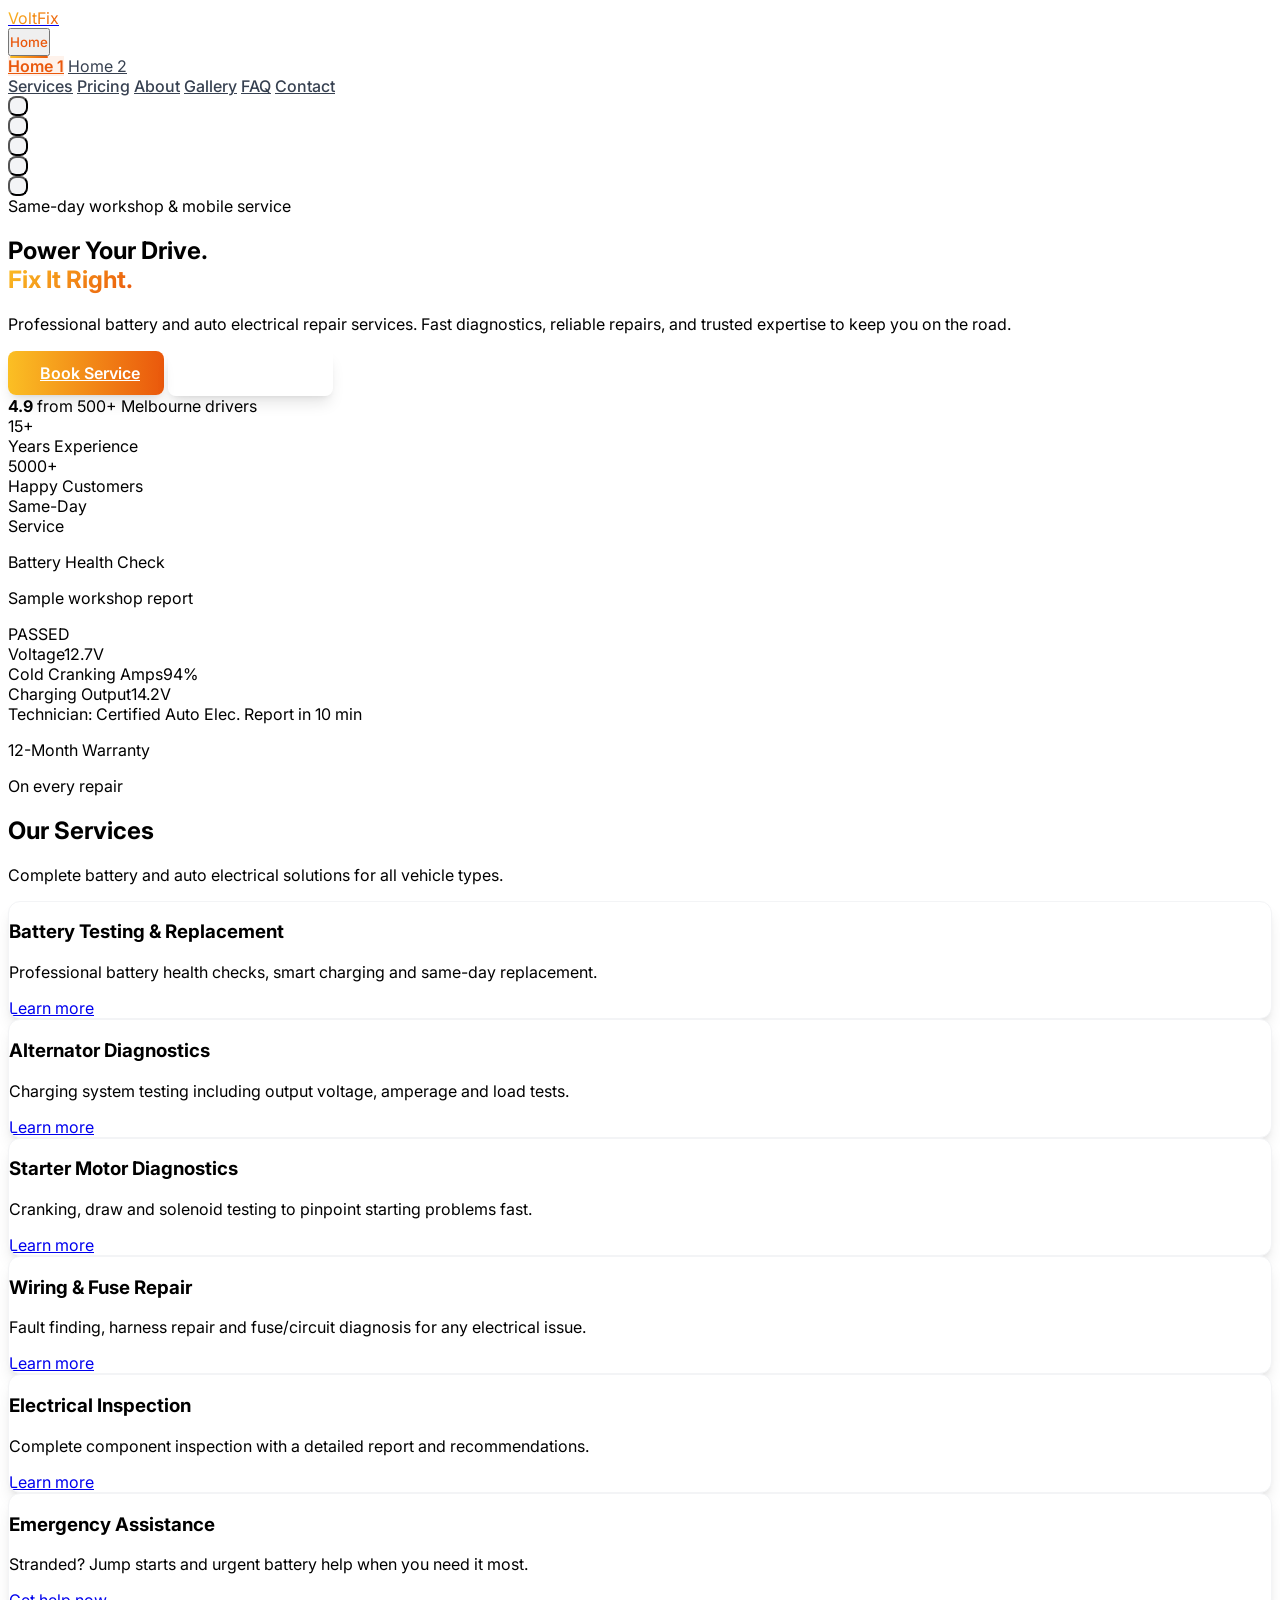
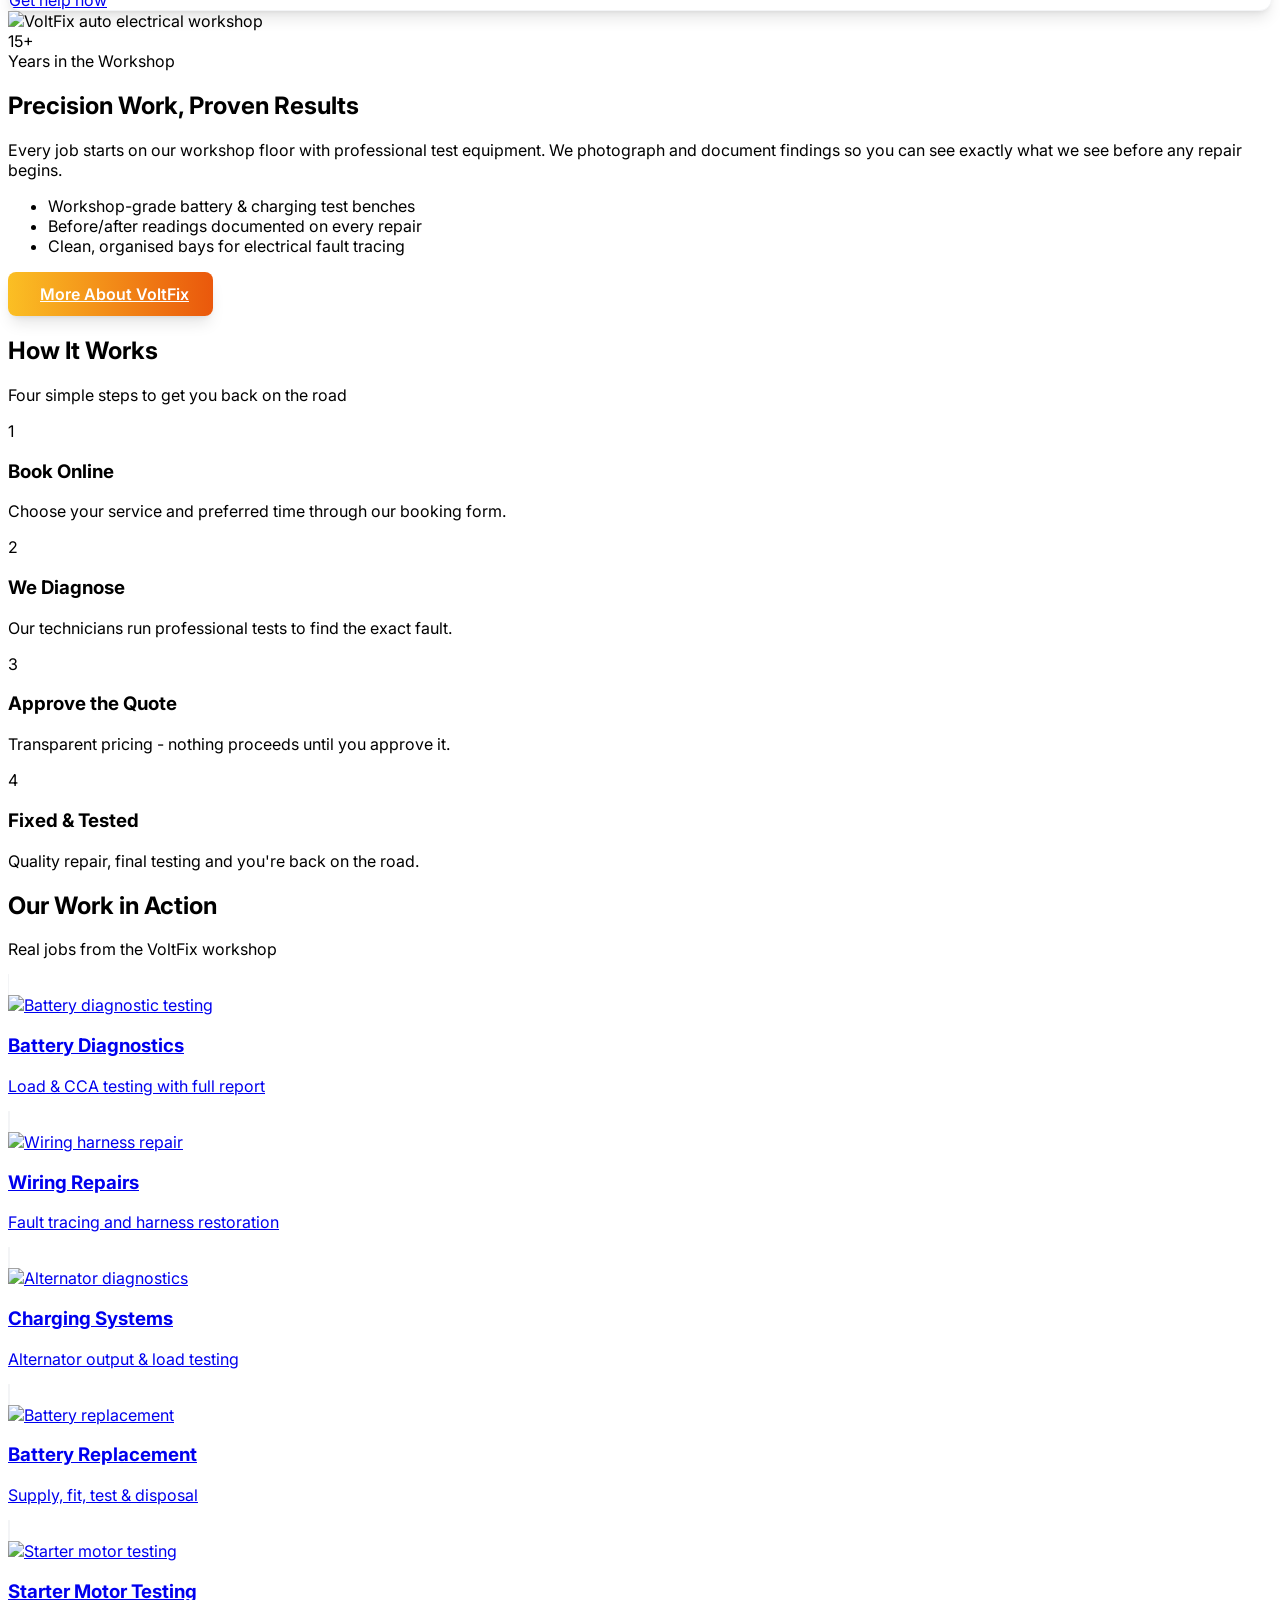
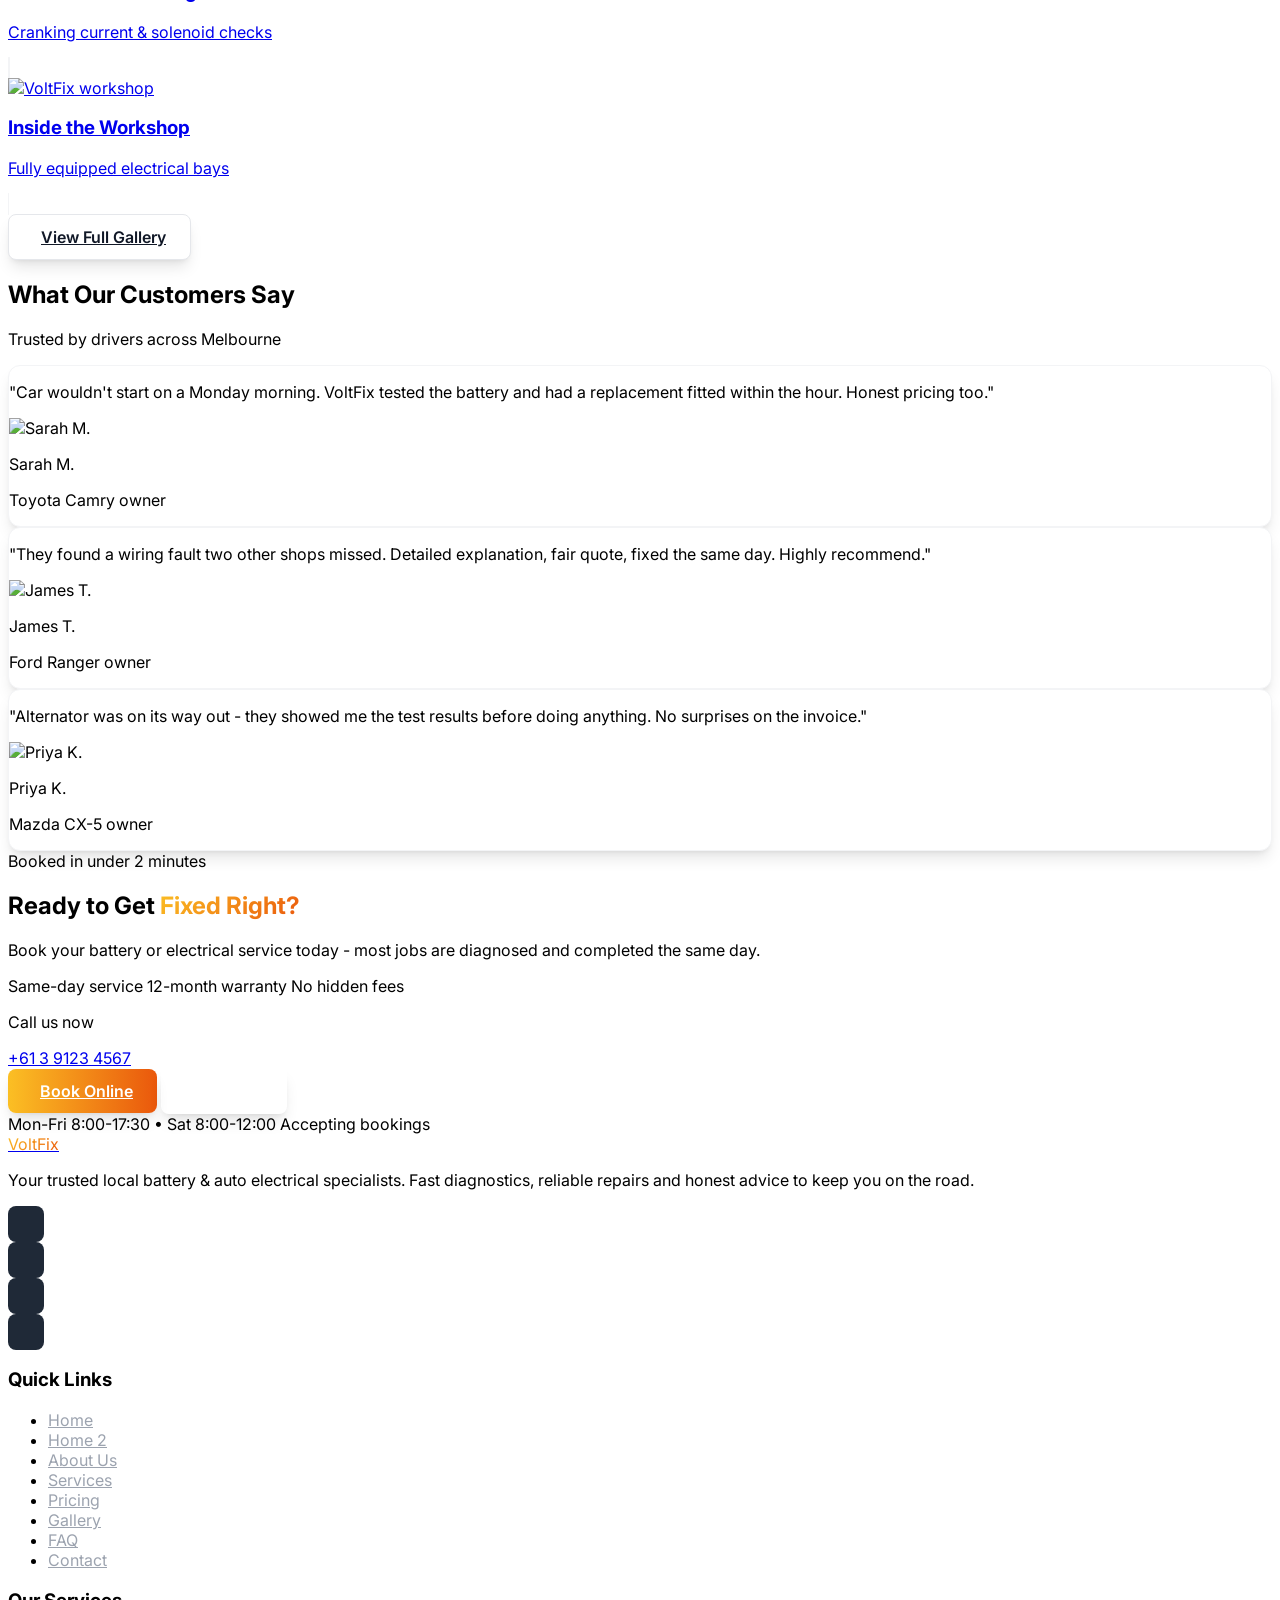
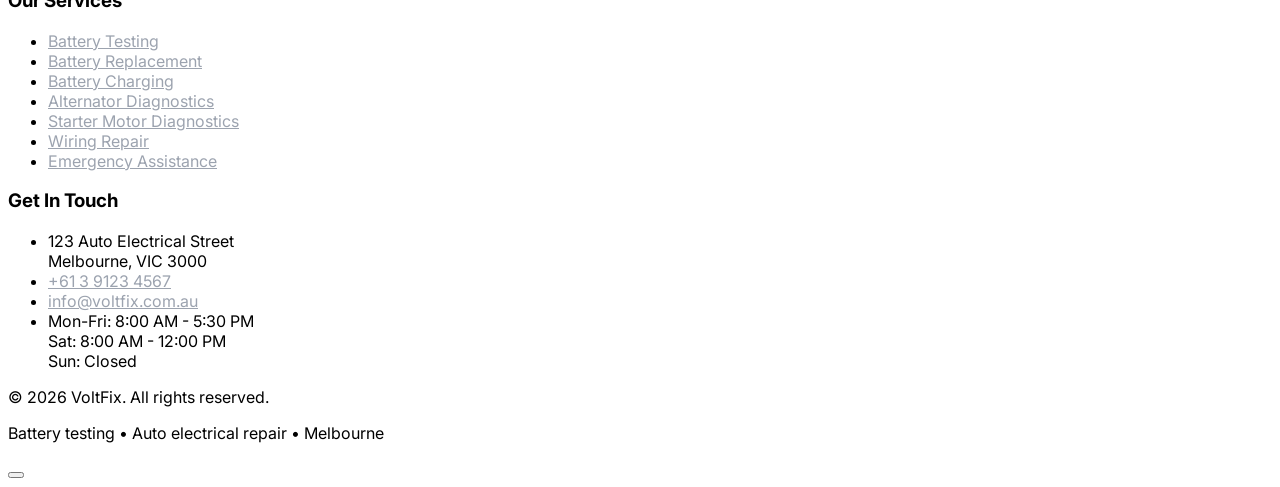
==== index.html @ 2ed4e2f8 "first commit" ====
<!DOCTYPE html>
<html lang="en" class="">
<head>
  <meta charset="UTF-8">
  <meta name="viewport" content="width=device-width, initial-scale=1.0">
  <title>VoltFix - Power Your Drive. Fix It Right.</title>
  <meta name="description" content="Local battery and auto electrical repair service. Professional battery testing, replacement, alternator diagnostics, wiring repair & more.">
  
  <script src="https://cdn.tailwindcss.com"></script>
  <script>
    tailwind.config = {
      darkMode: 'class',
      theme: {
        extend: {
          colors: {
            primary: {
              50: '#fef3c7', 100: '#fde68a', 200: '#fcd34d', 300: '#fbbf24', 400: '#f59e0b', 500: '#ea580c',
              600: '#d97706', 700: '#b45309', 800: '#92400e', 900: '#78350f',
            }
          }
        }
      }
    }
  </script>
  
  <script src="https://unpkg.com/lucide@latest/dist/umd/lucide.min.js"></script>
  <link rel="stylesheet" href="css/styles.css">
</head>
<body class="bg-gray-50 dark:bg-gray-900 transition-colors duration-200">
  <!-- Navigation -->
  <div id="navbar"></div>
  
  <div class="h-16"></div>
  
  <!-- Hero -->
  <section class="relative text-white overflow-hidden bg-gray-950">
    <div class="absolute inset-0 bg-[url('https://images.unsplash.com/photo-1619642751034-765dfdf7c58e?q=80&w=1974&auto=format&fit=crop&ixlib=rb-4.1.0&ixid=M3wxMjA3fDB8MHxwaG90by1wYWdlfHx8fGVufDB8fHx8fA%3D%3D')] bg-cover bg-center bg-no-repeat"></div>
    <div class="absolute inset-0 bg-gradient-to-r from-gray-950 via-gray-950/85 to-gray-950/40"></div>
    <div class="absolute inset-0 bg-gradient-to-t from-gray-950 via-transparent to-gray-950/60"></div>
    <div class="absolute -top-32 -left-32 w-96 h-96 bg-orange-500/20 blur-3xl rounded-full pointer-events-none"></div>
    <div class="absolute -bottom-40 right-1/4 w-96 h-96 bg-blue-500/20 blur-3xl rounded-full pointer-events-none"></div>
    
    <div class="relative max-w-7xl mx-auto px-4 sm:px-6 lg:px-8 py-24 lg:py-32">
      <div class="grid lg:grid-cols-2 gap-12 items-center">
        <div class="animate-on-scroll">
          <span class="inline-flex items-center gap-2 bg-white/10 border border-white/20 backdrop-blur px-4 py-1.5 rounded-full text-sm mb-6">
            <span class="w-2 h-2 bg-green-400 rounded-full animate-pulse"></span>
            Same-day workshop & mobile service
          </span>
          <h1 class="text-4xl sm:text-5xl lg:text-6xl font-bold leading-tight mb-6">
            Power Your Drive.<br><span class="text-gradient">Fix It Right.</span>
          </h1>
          <p class="text-xl text-gray-200 mb-8 leading-relaxed max-w-xl">
            Professional battery and auto electrical repair services. Fast diagnostics, reliable repairs, and trusted expertise to keep you on the road.
          </p>
          <div class="flex flex-wrap gap-4 mb-8">
            <a href="contact.html" class="btn-primary text-lg !px-8 !py-4"><i data-lucide="calendar"></i> Book Service</a>
            <a href="services.html" class="btn-secondary btn-glass !px-8 !py-4"><i data-lucide="list"></i> View Services</a>
          </div>
          <div class="flex items-center gap-3 mb-10">
            <div class="flex gap-1 text-yellow-400">
              <i data-lucide="star" class="w-5 h-5 fill-current"></i>
              <i data-lucide="star" class="w-5 h-5 fill-current"></i>
              <i data-lucide="star" class="w-5 h-5 fill-current"></i>
              <i data-lucide="star" class="w-5 h-5 fill-current"></i>
              <i data-lucide="star" class="w-5 h-5 fill-current"></i>
            </div>
            <span class="text-gray-300 text-sm"><strong class="text-white">4.9</strong> from 500+ Melbourne drivers</span>
          </div>
          <div class="grid grid-cols-3 gap-4 sm:gap-6 max-w-xl">
            <div class="border-l-2 border-orange-500 pl-4">
              <div class="text-2xl sm:text-3xl font-bold text-yellow-400 whitespace-nowrap">15+</div>
              <div class="text-sm text-gray-300">Years Experience</div>
            </div>
            <div class="border-l-2 border-orange-500 pl-4">
              <div class="text-2xl sm:text-3xl font-bold text-yellow-400 whitespace-nowrap">5000+</div>
              <div class="text-sm text-gray-300">Happy Customers</div>
            </div>
            <div class="border-l-2 border-orange-500 pl-4">
              <div class="text-2xl sm:text-3xl font-bold text-yellow-400 whitespace-nowrap">Same-Day</div>
              <div class="text-sm text-gray-300">Service</div>
            </div>
          </div>
        </div>
        
        <!-- Floating report card -->
        <div class="hidden lg:block relative animate-on-scroll">
          <div class="relative w-full max-w-md ml-auto">
            <div class="bg-white/10 backdrop-blur-lg border border-white/20 rounded-2xl p-6 shadow-2xl">
            <div class="flex items-center justify-between mb-5">
              <div class="flex items-center gap-3">
                <div class="w-11 h-11 bg-gradient-to-r from-yellow-400 to-orange-600 rounded-lg flex items-center justify-center shadow-lg shadow-orange-500/30">
                  <i data-lucide="battery-charging" class="w-6 h-6 text-white"></i>
                </div>
                <div>
                  <p class="font-semibold text-white">Battery Health Check</p>
                  <p class="text-xs text-gray-300">Sample workshop report</p>
                </div>
              </div>
              <span class="text-xs bg-green-500/20 text-green-300 px-2.5 py-1 rounded-full border border-green-400/30 font-semibold">PASSED</span>
            </div>
            <div class="space-y-4">
              <div>
                <div class="flex justify-between text-xs text-gray-300 mb-1"><span>Voltage</span><span>12.7V</span></div>
                <div class="h-2 bg-white/10 rounded-full overflow-hidden"><div class="h-full w-[96%] bg-gradient-to-r from-green-400 to-emerald-500 rounded-full"></div></div>
              </div>
              <div>
                <div class="flex justify-between text-xs text-gray-300 mb-1"><span>Cold Cranking Amps</span><span>94%</span></div>
                <div class="h-2 bg-white/10 rounded-full overflow-hidden"><div class="h-full w-[94%] bg-gradient-to-r from-yellow-400 to-orange-500 rounded-full"></div></div>
              </div>
              <div>
                <div class="flex justify-between text-xs text-gray-300 mb-1"><span>Charging Output</span><span>14.2V</span></div>
                <div class="h-2 bg-white/10 rounded-full overflow-hidden"><div class="h-full w-[98%] bg-gradient-to-r from-green-400 to-emerald-500 rounded-full"></div></div>
              </div>
            </div>
            <div class="flex justify-between text-xs text-gray-300 mt-5 pt-4 border-t border-white/10">
              <span>Technician: Certified Auto Elec.</span>
              <span>Report in 10 min</span>
            </div>
          </div>
          <div class="float-slow absolute -bottom-5 -left-5 bg-white dark:bg-gray-800 rounded-xl shadow-xl px-4 py-3 flex items-center gap-3 border border-gray-100 dark:border-gray-700">
            <div class="w-9 h-9 bg-green-100 dark:bg-green-900/40 rounded-full flex items-center justify-center">
              <i data-lucide="check" class="w-5 h-5 text-green-600 dark:text-green-400"></i>
            </div>
            <div>
              <p class="text-sm font-semibold text-gray-900 dark:text-white">12-Month Warranty</p>
              <p class="text-xs text-gray-500 dark:text-gray-400">On every repair</p>
            </div>
          </div>
          </div>
        </div>
      </div>
    </div>
  </section>
  
  <!-- Services Overview -->
  <section class="py-16 bg-white dark:bg-gray-900">
    <div class="max-w-7xl mx-auto px-4 sm:px-6 lg:px-8">
      <div class="text-center mb-12 animate-on-scroll">
        <h2 class="text-3xl font-bold text-gray-900 dark:text-white mb-4">Our Services</h2>
        <p class="text-gray-600 dark:text-gray-400 text-lg max-w-3xl mx-auto">Complete battery and auto electrical solutions for all vehicle types.</p>
      </div>
      <div class="grid md:grid-cols-2 lg:grid-cols-3 gap-8">
        <div class="card p-6 animate-on-scroll">
          <div class="w-12 h-12 bg-orange-100 dark:bg-orange-900/30 rounded-lg flex items-center justify-center mb-4"><i data-lucide="battery-charging" class="text-orange-600 dark:text-orange-400"></i></div>
          <h3 class="text-xl font-semibold text-gray-900 dark:text-white mb-2">Battery Testing & Replacement</h3>
          <p class="text-gray-600 dark:text-gray-400 mb-4">Professional battery health checks, smart charging and same-day replacement.</p>
          <a href="services.html" class="text-orange-600 dark:text-orange-400 font-medium hover:underline inline-flex items-center gap-1">Learn more <i data-lucide="arrow-right" class="w-4 h-4"></i></a>
        </div>
        <div class="card p-6 animate-on-scroll">
          <div class="w-12 h-12 bg-orange-100 dark:bg-orange-900/30 rounded-lg flex items-center justify-center mb-4"><i data-lucide="gauge" class="text-orange-600 dark:text-orange-400"></i></div>
          <h3 class="text-xl font-semibold text-gray-900 dark:text-white mb-2">Alternator Diagnostics</h3>
          <p class="text-gray-600 dark:text-gray-400 mb-4">Charging system testing including output voltage, amperage and load tests.</p>
          <a href="services.html" class="text-orange-600 dark:text-orange-400 font-medium hover:underline inline-flex items-center gap-1">Learn more <i data-lucide="arrow-right" class="w-4 h-4"></i></a>
        </div>
        <div class="card p-6 animate-on-scroll">
          <div class="w-12 h-12 bg-orange-100 dark:bg-orange-900/30 rounded-lg flex items-center justify-center mb-4"><i data-lucide="key" class="text-orange-600 dark:text-orange-400"></i></div>
          <h3 class="text-xl font-semibold text-gray-900 dark:text-white mb-2">Starter Motor Diagnostics</h3>
          <p class="text-gray-600 dark:text-gray-400 mb-4">Cranking, draw and solenoid testing to pinpoint starting problems fast.</p>
          <a href="services.html" class="text-orange-600 dark:text-orange-400 font-medium hover:underline inline-flex items-center gap-1">Learn more <i data-lucide="arrow-right" class="w-4 h-4"></i></a>
        </div>
        <div class="card p-6 animate-on-scroll">
          <div class="w-12 h-12 bg-orange-100 dark:bg-orange-900/30 rounded-lg flex items-center justify-center mb-4"><i data-lucide="cable" class="text-orange-600 dark:text-orange-400"></i></div>
          <h3 class="text-xl font-semibold text-gray-900 dark:text-white mb-2">Wiring & Fuse Repair</h3>
          <p class="text-gray-600 dark:text-gray-400 mb-4">Fault finding, harness repair and fuse/circuit diagnosis for any electrical issue.</p>
          <a href="services.html" class="text-orange-600 dark:text-orange-400 font-medium hover:underline inline-flex items-center gap-1">Learn more <i data-lucide="arrow-right" class="w-4 h-4"></i></a>
        </div>
        <div class="card p-6 animate-on-scroll">
          <div class="w-12 h-12 bg-orange-100 dark:bg-orange-900/30 rounded-lg flex items-center justify-center mb-4"><i data-lucide="clipboard-check" class="text-orange-600 dark:text-orange-400"></i></div>
          <h3 class="text-xl font-semibold text-gray-900 dark:text-white mb-2">Electrical Inspection</h3>
          <p class="text-gray-600 dark:text-gray-400 mb-4">Complete component inspection with a detailed report and recommendations.</p>
          <a href="services.html" class="text-orange-600 dark:text-orange-400 font-medium hover:underline inline-flex items-center gap-1">Learn more <i data-lucide="arrow-right" class="w-4 h-4"></i></a>
        </div>
        <div class="card p-6 animate-on-scroll">
          <div class="w-12 h-12 bg-orange-100 dark:bg-orange-900/30 rounded-lg flex items-center justify-center mb-4"><i data-lucide="siren" class="text-orange-600 dark:text-orange-400"></i></div>
          <h3 class="text-xl font-semibold text-gray-900 dark:text-white mb-2">Emergency Assistance</h3>
          <p class="text-gray-600 dark:text-gray-400 mb-4">Stranded? Jump starts and urgent battery help when you need it most.</p>
          <a href="contact.html" class="text-orange-600 dark:text-orange-400 font-medium hover:underline inline-flex items-center gap-1">Get help now <i data-lucide="arrow-right" class="w-4 h-4"></i></a>
        </div>
      </div>
    </div>
  </section>
  
  <!-- Workshop Split -->
  <section class="py-16">
    <div class="max-w-7xl mx-auto px-4 sm:px-6 lg:px-8">
      <div class="grid lg:grid-cols-2 gap-12 items-center">
        <div class="relative animate-on-scroll">
          <img src="https://images.unsplash.com/photo-1581092160562-40aa08e78837?q=80&w=2070&auto=format&fit=crop&ixlib=rb-4.1.0&ixid=M3wxMjA3fDB8MHxwaG90by1wYWdlfHx8fGVufDB8fHx8fA%3D%3D" alt="VoltFix auto electrical workshop" class="w-full h-96 lg:h-[420px] object-cover rounded-2xl shadow-xl">
          <div class="absolute inset-0 bg-gradient-to-t from-black/50 to-transparent rounded-2xl"></div>
          <div class="absolute -bottom-6 -right-2 sm:right-6 bg-white dark:bg-gray-800 rounded-xl shadow-xl px-6 py-4 border border-gray-100 dark:border-gray-700">
            <div class="text-3xl font-bold text-orange-600 dark:text-orange-400">15+</div>
            <div class="text-sm text-gray-600 dark:text-gray-400">Years in the Workshop</div>
          </div>
        </div>
        <div class="animate-on-scroll">
          <h2 class="text-3xl font-bold text-gray-900 dark:text-white mb-4">Precision Work, Proven Results</h2>
          <p class="text-gray-600 dark:text-gray-400 mb-6 leading-relaxed">Every job starts on our workshop floor with professional test equipment. We photograph and document findings so you can see exactly what we see before any repair begins.</p>
          <ul class="space-y-3 mb-8">
            <li class="flex items-start gap-3"><i data-lucide="check-circle" class="w-5 h-5 text-green-500 flex-shrink-0 mt-0.5"></i><span class="text-gray-700 dark:text-gray-300">Workshop-grade battery & charging test benches</span></li>
            <li class="flex items-start gap-3"><i data-lucide="check-circle" class="w-5 h-5 text-green-500 flex-shrink-0 mt-0.5"></i><span class="text-gray-700 dark:text-gray-300">Before/after readings documented on every repair</span></li>
            <li class="flex items-start gap-3"><i data-lucide="check-circle" class="w-5 h-5 text-green-500 flex-shrink-0 mt-0.5"></i><span class="text-gray-700 dark:text-gray-300">Clean, organised bays for electrical fault tracing</span></li>
          </ul>
          <a href="about.html" class="btn-primary"><i data-lucide="arrow-right"></i> More About VoltFix</a>
        </div>
      </div>
    </div>
  </section>
  
  <!-- How It Works -->
  <section class="py-16 bg-gray-100 dark:bg-gray-800">
    <div class="max-w-7xl mx-auto px-4 sm:px-6 lg:px-8">
      <div class="text-center mb-12 animate-on-scroll">
        <h2 class="text-3xl font-bold text-gray-900 dark:text-white mb-4">How It Works</h2>
        <p class="text-gray-600 dark:text-gray-400 text-lg">Four simple steps to get you back on the road</p>
      </div>
      <div class="grid md:grid-cols-2 lg:grid-cols-4 gap-8">
        <div class="text-center animate-on-scroll">
          <div class="w-14 h-14 bg-gradient-to-r from-yellow-400 to-orange-600 rounded-full flex items-center justify-center mx-auto mb-4 text-white text-xl font-bold">1</div>
          <h3 class="text-lg font-semibold text-gray-900 dark:text-white mb-2">Book Online</h3>
          <p class="text-gray-600 dark:text-gray-400 text-sm">Choose your service and preferred time through our booking form.</p>
        </div>
        <div class="text-center animate-on-scroll">
          <div class="w-14 h-14 bg-gradient-to-r from-yellow-400 to-orange-600 rounded-full flex items-center justify-center mx-auto mb-4 text-white text-xl font-bold">2</div>
          <h3 class="text-lg font-semibold text-gray-900 dark:text-white mb-2">We Diagnose</h3>
          <p class="text-gray-600 dark:text-gray-400 text-sm">Our technicians run professional tests to find the exact fault.</p>
        </div>
        <div class="text-center animate-on-scroll">
          <div class="w-14 h-14 bg-gradient-to-r from-yellow-400 to-orange-600 rounded-full flex items-center justify-center mx-auto mb-4 text-white text-xl font-bold">3</div>
          <h3 class="text-lg font-semibold text-gray-900 dark:text-white mb-2">Approve the Quote</h3>
          <p class="text-gray-600 dark:text-gray-400 text-sm">Transparent pricing - nothing proceeds until you approve it.</p>
        </div>
        <div class="text-center animate-on-scroll">
          <div class="w-14 h-14 bg-gradient-to-r from-yellow-400 to-orange-600 rounded-full flex items-center justify-center mx-auto mb-4 text-white text-xl font-bold">4</div>
          <h3 class="text-lg font-semibold text-gray-900 dark:text-white mb-2">Fixed & Tested</h3>
          <p class="text-gray-600 dark:text-gray-400 text-sm">Quality repair, final testing and you're back on the road.</p>
        </div>
      </div>
    </div>
  </section>
  
  <!-- Work Showcase -->
  <section class="py-16 bg-white dark:bg-gray-900">
    <div class="max-w-7xl mx-auto px-4 sm:px-6 lg:px-8">
      <div class="text-center mb-12 animate-on-scroll">
        <h2 class="text-3xl font-bold text-gray-900 dark:text-white mb-4">Our Work in Action</h2>
        <p class="text-gray-600 dark:text-gray-400 text-lg">Real jobs from the VoltFix workshop</p>
      </div>
      <div class="grid sm:grid-cols-2 lg:grid-cols-3 gap-6">
        <a href="gallery.html" class="group card overflow-hidden animate-on-scroll">
          <div class="relative">
            <img src="https://images.unsplash.com/photo-1619642751034-765dfdf7c58e?q=80&w=1974&auto=format&fit=crop&ixlib=rb-4.1.0&ixid=M3wxMjA3fDB8MHxwaG90by1wYWdlfHx8fGVufDB8fHx8fA%3D%3D" alt="Battery diagnostic testing" class="w-full h-56 object-cover group-hover:scale-105 transition-transform duration-300">
            <div class="absolute inset-0 bg-gradient-to-t from-black/70 via-black/10 to-transparent"></div>
            <div class="absolute bottom-0 left-0 right-0 p-4">
              <h3 class="text-white font-semibold">Battery Diagnostics</h3>
              <p class="text-gray-200 text-sm opacity-0 group-hover:opacity-100 transition-opacity duration-300">Load & CCA testing with full report</p>
            </div>
          </div>
        </a>
        <a href="gallery.html" class="group card overflow-hidden animate-on-scroll">
          <div class="relative">
            <img src="https://images.unsplash.com/photo-1621905251918-48416bd8575a?q=80&w=2069&auto=format&fit=crop&ixlib=rb-4.1.0&ixid=M3wxMjA3fDB8MHxwaG90by1wYWdlfHx8fGVufDB8fHx8fA%3D%3D" alt="Wiring harness repair" class="w-full h-56 object-cover group-hover:scale-105 transition-transform duration-300">
            <div class="absolute inset-0 bg-gradient-to-t from-black/70 via-black/10 to-transparent"></div>
            <div class="absolute bottom-0 left-0 right-0 p-4">
              <h3 class="text-white font-semibold">Wiring Repairs</h3>
              <p class="text-gray-200 text-sm opacity-0 group-hover:opacity-100 transition-opacity duration-300">Fault tracing and harness restoration</p>
            </div>
          </div>
        </a>
        <a href="gallery.html" class="group card overflow-hidden animate-on-scroll">
          <div class="relative">
            <img src="https://images.unsplash.com/photo-1517524206127-48bbd363f3d7?q=80&w=1974&auto=format&fit=crop&ixlib=rb-4.1.0&ixid=M3wxMjA3fDB8MHxwaG90by1wYWdlfHx8fGVufDB8fHx8fA%3D%3D" alt="Alternator diagnostics" class="w-full h-56 object-cover group-hover:scale-105 transition-transform duration-300">
            <div class="absolute inset-0 bg-gradient-to-t from-black/70 via-black/10 to-transparent"></div>
            <div class="absolute bottom-0 left-0 right-0 p-4">
              <h3 class="text-white font-semibold">Charging Systems</h3>
              <p class="text-gray-200 text-sm opacity-0 group-hover:opacity-100 transition-opacity duration-300">Alternator output & load testing</p>
            </div>
          </div>
        </a>
        <a href="gallery.html" class="group card overflow-hidden animate-on-scroll">
          <div class="relative">
            <img src="https://images.unsplash.com/photo-1503736334956-4c8f8e92946d?q=80&w=1974&auto=format&fit=crop&ixlib=rb-4.1.0&ixid=M3wxMjA3fDB8MHxwaG90by1wYWdlfHx8fGVufDB8fHx8fA%3D%3D" alt="Battery replacement" class="w-full h-56 object-cover group-hover:scale-105 transition-transform duration-300">
            <div class="absolute inset-0 bg-gradient-to-t from-black/70 via-black/10 to-transparent"></div>
            <div class="absolute bottom-0 left-0 right-0 p-4">
              <h3 class="text-white font-semibold">Battery Replacement</h3>
              <p class="text-gray-200 text-sm opacity-0 group-hover:opacity-100 transition-opacity duration-300">Supply, fit, test & disposal</p>
            </div>
          </div>
        </a>
        <a href="gallery.html" class="group card overflow-hidden animate-on-scroll">
          <div class="relative">
            <img src="https://images.unsplash.com/photo-1492144534655-ae79c964c9d7?q=80&w=1883&auto=format&fit=crop&ixlib=rb-4.1.0&ixid=M3wxMjA3fDB8MHxwaG90by1wYWdlfHx8fGVufDB8fHx8fA%3D%3D" alt="Starter motor testing" class="w-full h-56 object-cover group-hover:scale-105 transition-transform duration-300">
            <div class="absolute inset-0 bg-gradient-to-t from-black/70 via-black/10 to-transparent"></div>
            <div class="absolute bottom-0 left-0 right-0 p-4">
              <h3 class="text-white font-semibold">Starter Motor Testing</h3>
              <p class="text-gray-200 text-sm opacity-0 group-hover:opacity-100 transition-opacity duration-300">Cranking current & solenoid checks</p>
            </div>
          </div>
        </a>
        <a href="gallery.html" class="group card overflow-hidden animate-on-scroll">
          <div class="relative">
            <img src="https://images.unsplash.com/photo-1581092160562-40aa08e78837?q=80&w=2070&auto=format&fit=crop&ixlib=rb-4.1.0&ixid=M3wxMjA3fDB8MHxwaG90by1wYWdlfHx8fGVufDB8fHx8fA%3D%3D" alt="VoltFix workshop" class="w-full h-56 object-cover group-hover:scale-105 transition-transform duration-300">
            <div class="absolute inset-0 bg-gradient-to-t from-black/70 via-black/10 to-transparent"></div>
            <div class="absolute bottom-0 left-0 right-0 p-4">
              <h3 class="text-white font-semibold">Inside the Workshop</h3>
              <p class="text-gray-200 text-sm opacity-0 group-hover:opacity-100 transition-opacity duration-300">Fully equipped electrical bays</p>
            </div>
          </div>
        </a>
      </div>
      <div class="text-center mt-10 animate-on-scroll">
        <a href="gallery.html" class="btn-secondary"><i data-lucide="images"></i> View Full Gallery</a>
      </div>
    </div>
  </section>
  
  <!-- Testimonials -->
  <section class="py-16 bg-white dark:bg-gray-900">
    <div class="max-w-7xl mx-auto px-4 sm:px-6 lg:px-8">
      <div class="text-center mb-12 animate-on-scroll">
        <h2 class="text-3xl font-bold text-gray-900 dark:text-white mb-4">What Our Customers Say</h2>
        <p class="text-gray-600 dark:text-gray-400 text-lg">Trusted by drivers across Melbourne</p>
      </div>
      <div class="grid md:grid-cols-3 gap-8">
        <div class="card p-6 animate-on-scroll">
          <div class="flex gap-1 text-yellow-400 mb-4">
            <i data-lucide="star" class="w-5 h-5 fill-current"></i><i data-lucide="star" class="w-5 h-5 fill-current"></i><i data-lucide="star" class="w-5 h-5 fill-current"></i><i data-lucide="star" class="w-5 h-5 fill-current"></i><i data-lucide="star" class="w-5 h-5 fill-current"></i>
          </div>
          <p class="text-gray-600 dark:text-gray-300 mb-6 italic">"Car wouldn't start on a Monday morning. VoltFix tested the battery and had a replacement fitted within the hour. Honest pricing too."</p>
          <div class="flex items-center gap-3">
            <div class="w-10 h-10 rounded-full overflow-hidden ring-2 ring-orange-500/40 flex-shrink-0">
              <img src="https://randomuser.me/api/portraits/women/44.jpg" alt="Sarah M." class="w-full h-full object-cover">
            </div>
            <div><p class="font-semibold text-gray-900 dark:text-white text-sm">Sarah M.</p><p class="text-gray-500 text-xs">Toyota Camry owner</p></div>
          </div>
        </div>
        <div class="card p-6 animate-on-scroll">
          <div class="flex gap-1 text-yellow-400 mb-4">
            <i data-lucide="star" class="w-5 h-5 fill-current"></i><i data-lucide="star" class="w-5 h-5 fill-current"></i><i data-lucide="star" class="w-5 h-5 fill-current"></i><i data-lucide="star" class="w-5 h-5 fill-current"></i><i data-lucide="star" class="w-5 h-5 fill-current"></i>
          </div>
          <p class="text-gray-600 dark:text-gray-300 mb-6 italic">"They found a wiring fault two other shops missed. Detailed explanation, fair quote, fixed the same day. Highly recommend."</p>
          <div class="flex items-center gap-3">
            <div class="w-10 h-10 rounded-full overflow-hidden ring-2 ring-orange-500/40 flex-shrink-0">
              <img src="https://randomuser.me/api/portraits/men/32.jpg" alt="James T." class="w-full h-full object-cover">
            </div>
            <div><p class="font-semibold text-gray-900 dark:text-white text-sm">James T.</p><p class="text-gray-500 text-xs">Ford Ranger owner</p></div>
          </div>
        </div>
        <div class="card p-6 animate-on-scroll">
          <div class="flex gap-1 text-yellow-400 mb-4">
            <i data-lucide="star" class="w-5 h-5 fill-current"></i><i data-lucide="star" class="w-5 h-5 fill-current"></i><i data-lucide="star" class="w-5 h-5 fill-current"></i><i data-lucide="star" class="w-5 h-5 fill-current"></i><i data-lucide="star" class="w-5 h-5 fill-current"></i>
          </div>
          <p class="text-gray-600 dark:text-gray-300 mb-6 italic">"Alternator was on its way out - they showed me the test results before doing anything. No surprises on the invoice."</p>
          <div class="flex items-center gap-3">
            <div class="w-10 h-10 rounded-full overflow-hidden ring-2 ring-orange-500/40 flex-shrink-0">
              <img src="https://randomuser.me/api/portraits/women/65.jpg" alt="Priya K." class="w-full h-full object-cover">
            </div>
            <div><p class="font-semibold text-gray-900 dark:text-white text-sm">Priya K.</p><p class="text-gray-500 text-xs">Mazda CX-5 owner</p></div>
          </div>
        </div>
      </div>
    </div>
  </section>
  
  <!-- CTA -->
  <section class="relative py-20 overflow-hidden bg-gray-950 text-white">
    <div class="absolute inset-0 bg-[url('https://images.unsplash.com/photo-1621905251918-48416bd8575a?q=80&w=2069&auto=format&fit=crop&ixlib=rb-4.1.0&ixid=M3wxMjA3fDB8MHxwaG90by1wYWdlfHx8fGVufDB8fHx8fA%3D%3D')] bg-cover bg-center bg-no-repeat opacity-20"></div>
    <div class="absolute inset-0 bg-gradient-to-r from-gray-950 via-gray-950/85 to-gray-950/60"></div>
    <div class="absolute -top-24 right-10 w-80 h-80 bg-orange-500/25 blur-3xl rounded-full pointer-events-none"></div>
    <div class="absolute -bottom-32 left-10 w-80 h-80 bg-blue-500/25 blur-3xl rounded-full pointer-events-none"></div>
    
    <div class="relative max-w-6xl mx-auto px-4 sm:px-6 lg:px-8">
      <div class="grid lg:grid-cols-2 gap-10 items-center">
        <div class="animate-on-scroll">
          <span class="inline-flex items-center gap-2 bg-white/10 border border-white/20 backdrop-blur px-4 py-1.5 rounded-full text-sm mb-6">
            <i data-lucide="zap" class="w-4 h-4 text-yellow-400"></i>
            Booked in under 2 minutes
          </span>
          <h2 class="text-3xl sm:text-4xl font-bold mb-4 leading-tight">Ready to Get <span class="text-gradient">Fixed Right?</span></h2>
          <p class="text-xl text-gray-200 mb-6 max-w-lg">Book your battery or electrical service today - most jobs are diagnosed and completed the same day.</p>
          <div class="flex flex-wrap gap-x-6 gap-y-2 text-sm text-gray-300">
            <span class="flex items-center gap-2"><i data-lucide="check-circle" class="w-4 h-4 text-green-400"></i> Same-day service</span>
            <span class="flex items-center gap-2"><i data-lucide="check-circle" class="w-4 h-4 text-green-400"></i> 12-month warranty</span>
            <span class="flex items-center gap-2"><i data-lucide="check-circle" class="w-4 h-4 text-green-400"></i> No hidden fees</span>
          </div>
        </div>
        
        <div class="animate-on-scroll">
          <div class="bg-white/10 backdrop-blur-lg border border-white/20 rounded-2xl p-6 sm:p-8 shadow-2xl">
            <div class="flex items-center gap-4 mb-6">
              <div class="w-12 h-12 bg-gradient-to-r from-yellow-400 to-orange-600 rounded-full flex items-center justify-center shadow-lg shadow-orange-500/40">
                <i data-lucide="phone" class="w-6 h-6 text-white"></i>
              </div>
              <div>
                <p class="text-sm text-gray-300">Call us now</p>
                <a href="tel:+61391234567" class="text-2xl font-bold hover:text-yellow-400 transition-colors">+61 3 9123 4567</a>
              </div>
            </div>
            <div class="flex flex-col sm:flex-row gap-3">
              <a href="contact.html" class="btn-primary flex-1 justify-center text-base py-3.5"><i data-lucide="calendar"></i> Book Online</a>
              <a href="tel:+61391234567" class="btn-secondary btn-glass flex-1 justify-center text-base py-3.5"><i data-lucide="phone-call"></i> Call Now</a>
            </div>
            <div class="flex items-center justify-between text-xs text-gray-300 mt-5 pt-4 border-t border-white/10">
              <span class="flex items-center gap-1.5"><i data-lucide="clock" class="w-3.5 h-3.5"></i> Mon-Fri 8:00-17:30 &bull; Sat 8:00-12:00</span>
              <span class="flex items-center gap-1.5 text-green-300"><span class="w-2 h-2 bg-green-400 rounded-full animate-pulse"></span> Accepting bookings</span>
            </div>
          </div>
        </div>
      </div>
    </div>
  </section>
  
  <!-- Back to top -->
  <div id="footer"></div>

  <button id="backToTop" class="fixed bottom-8 right-8 z-40 hidden bg-orange-600 hover:bg-orange-700 text-white p-3 rounded-full shadow-lg transition-all duration-200">
    <i data-lucide="arrow-up"></i>
  </button>
  
  <script src="js/navbar.js"></script>
  <script src="js/footer.js"></script>
  <script src="js/nav.js"></script>
  <script src="js/main.js"></script>
  <script>lucide.createIcons();</script>
</body>
</html>
---- css/styles.css ----
@import url('https://fonts.googleapis.com/css2?family=Inter:wght@300;400;500;600;700;800&display=swap');

:root {
  --color-navy: #0a0e27;
  --color-dark: #050810;
  --color-yellow: #f59e0b;
  --color-orange: #ea580c;
  --color-accent: #fbbf24;
}

* {
  font-family: 'Inter', -apple-system, BlinkMacSystemFont, 'Segoe UI', 'Roboto', 'Oxygen',
    'Ubuntu', 'Cantarell', 'Fira Sans', 'Droid Sans', 'Helvetica Neue',
    sans-serif;
}

html {
  scroll-behavior: smooth;
}

body {
  overflow-x: hidden;
}

.text-gradient {
  background: linear-gradient(135deg, #fbbf24 0%, #ea580c 100%);
  -webkit-background-clip: text;
  -webkit-text-fill-color: transparent;
  background-clip: text;
}

.btn-primary {
  display: inline-flex;
  align-items: center;
  justify-content: center;
  gap: 0.5rem;
  background-image: linear-gradient(to right, #fbbf24, #ea580c);
  color: #fff;
  font-weight: 600;
  padding: 0.75rem 1.5rem;
  border-radius: 0.5rem;
  box-shadow: 0 10px 15px -3px rgb(0 0 0 / 0.1), 0 4px 6px -4px rgb(0 0 0 / 0.1);
  transition: all 0.2s ease;
}

.btn-primary:hover {
  box-shadow: 0 20px 25px -5px rgb(0 0 0 / 0.1), 0 8px 10px -6px rgb(0 0 0 / 0.1);
  transform: translateY(-2px);
}

.btn-secondary {
  display: inline-flex;
  align-items: center;
  justify-content: center;
  gap: 0.5rem;
  background-color: #fff;
  color: #111827;
  font-weight: 600;
  padding: 0.75rem 1.5rem;
  border-radius: 0.5rem;
  box-shadow: 0 10px 15px -3px rgb(0 0 0 / 0.1), 0 4px 6px -4px rgb(0 0 0 / 0.1);
  border: 1px solid #e5e7eb;
  transition: all 0.2s ease;
}

.btn-secondary:hover {
  box-shadow: 0 20px 25px -5px rgb(0 0 0 / 0.1), 0 8px 10px -6px rgb(0 0 0 / 0.1);
  transform: translateY(-2px);
}

.dark .btn-secondary {
  background-color: #1f2937;
  color: #fff;
  border-color: #374151;
}

.btn-glass {
  background-color: rgba(255, 255, 255, 0.1);
  color: #fff;
  border-color: rgba(255, 255, 255, 0.2);
}

.dark .btn-glass {
  background-color: rgba(255, 255, 255, 0.1);
  color: #fff;
  border-color: rgba(255, 255, 255, 0.2);
}

.btn-glass:hover {
  background-color: rgba(255, 255, 255, 0.2);
}

.card {
  background-color: #fff;
  border-radius: 0.75rem;
  box-shadow: 0 10px 15px -3px rgb(0 0 0 / 0.1), 0 4px 6px -4px rgb(0 0 0 / 0.1);
  transition: all 0.3s ease;
  overflow: hidden;
  border: 1px solid #f3f4f6;
}

.card:hover {
  box-shadow: 0 20px 25px -5px rgb(0 0 0 / 0.1), 0 8px 10px -6px rgb(0 0 0 / 0.1);
}

.dark .card {
  background-color: #1f2937;
  border-color: #374151;
}

.animate-on-scroll {
  opacity: 0;
  transform: translateY(30px);
  transition: all 0.6s ease-out;
}

.animate-on-scroll.visible {
  opacity: 1;
  transform: translateY(0);
}

/* RTL Support */
[dir="rtl"] .dropdown-menu {
  text-align: right;
}

[dir="rtl"] .toast {
  left: auto;
  right: 1rem;
}

[dir="rtl"] .space-x-2 > *:not(:first-child) {
  margin-left: 0;
  margin-right: 0.5rem;
}

[dir="rtl"] .space-x-4 > *:not(:first-child) {
  margin-left: 0;
  margin-right: 1rem;
}

[dir="rtl"] .space-x-6 > *:not(:first-child) {
  margin-left: 0;
  margin-right: 1.5rem;
}

/* Navbar */
#siteNav.scrolled {
  background: rgba(255, 255, 255, 0.95);
  box-shadow: 0 10px 30px -12px rgba(0, 0, 0, 0.25);
}

.dark #siteNav.scrolled {
  background: rgba(17, 24, 39, 0.95);
}

.nav-link {
  position: relative;
  font-weight: 500;
  color: #374151;
  padding: 4px 0;
  transition: color 0.2s ease;
}

.dark .nav-link {
  color: #d1d5db;
}

.nav-link::after {
  content: '';
  position: absolute;
  left: 0;
  bottom: -6px;
  width: 0;
  height: 2px;
  border-radius: 2px;
  background: linear-gradient(90deg, #fbbf24, #ea580c);
  transition: width 0.25s ease;
}

.nav-link:hover,
.nav-link.is-active {
  color: #ea580c;
}

.dark .nav-link:hover,
.dark .nav-link.is-active {
  color: #fb923c;
}

.nav-link:hover::after,
.nav-link.is-active::after {
  width: 100%;
}

[dir="rtl"] .nav-link::after {
  left: auto;
  right: 0;
}

#homeDropdownBtn::after {
  bottom: -4px;
}

/* Chevron rotation when a dropdown is open */
#homeDropdownBtn[aria-expanded="true"] .dropdown-chevron,
#mobileHomeDropdownBtn[aria-expanded="true"] .dropdown-chevron {
  transform: rotate(180deg);
}

/* Dropdown panel */
.dropdown-panel:not(.hidden) {
  animation: dropdownIn 0.18s ease-out;
  transform-origin: top left;
}

@keyframes dropdownIn {
  from {
    opacity: 0;
    transform: translateY(-8px) scale(0.97);
  }
  to {
    opacity: 1;
    transform: translateY(0) scale(1);
  }
}

.dropdown-item {
  color: #374151;
}

.dark .dropdown-item {
  color: #d1d5db;
}

.dropdown-item:hover {
  background: #fff7ed;
  color: #ea580c;
}

.dark .dropdown-item:hover {
  background: #1f2937;
  color: #fb923c;
}

.dropdown-item.is-current {
  background: rgba(234, 88, 12, 0.08);
  color: #ea580c;
  font-weight: 600;
}

.dark .dropdown-item.is-current {
  background: rgba(234, 88, 12, 0.15);
  color: #fb923c;
}

/* Icon toggle buttons */
.toggle-btn {
  display: flex;
  align-items: center;
  justify-content: center;
  padding: 0.5rem;
  border-radius: 0.5rem;
  background: #f3f4f6;
  color: #374151;
  transition: all 0.2s ease;
}

.dark .toggle-btn {
  background: #1f2937;
  color: #d1d5db;
}

.toggle-btn:hover {
  background: #e5e7eb;
  transform: scale(1.05);
}

.dark .toggle-btn:hover {
  background: #374151;
}

#mobileMenuBtn .menu-icon,
#mobileMenuBtn .close-icon {
  transition: transform 0.25s ease, opacity 0.2s ease;
}

#mobileMenuBtn[aria-expanded="true"] .menu-icon,
#mobileMenuBtn[aria-expanded="true"] .close-icon {
  animation: iconSwap 0.25s ease;
}

@keyframes iconSwap {
  from {
    opacity: 0;
    transform: rotate(-90deg) scale(0.6);
  }
  to {
    opacity: 1;
    transform: rotate(0) scale(1);
  }
}

/* Mobile menu */
.mobile-menu {
  max-height: 0;
  overflow: hidden;
  transition: max-height 0.35s ease;
}

.mobile-menu.active {
  max-height: 700px;
}

.mobile-link {
  display: block;
  width: 100%;
  text-align: left;
  padding: 0.625rem 0.75rem;
  border-radius: 0.5rem;
  color: #374151;
  font-weight: 500;
  transition: all 0.2s ease;
}

.dark .mobile-link {
  color: #d1d5db;
}

.mobile-link:hover {
  background: #fff7ed;
  color: #ea580c;
}

.dark .mobile-link:hover {
  background: #1f2937;
  color: #fb923c;
}

.mobile-link.is-active {
  background: rgba(234, 88, 12, 0.08);
  color: #ea580c;
}

.dark .mobile-link.is-active {
  background: rgba(234, 88, 12, 0.15);
  color: #fb923c;
}

.mobile-link.sub-link {
  font-size: 0.875rem;
  padding-left: 1.5rem;
}

button.mobile-link {
  background: transparent;
  border: 0;
  cursor: pointer;
  font-family: inherit;
}

[dir="rtl"] .mobile-link {
  text-align: right;
}

/* Footer */
.footer-link {
  color: #9ca3af;
  transition: color 0.2s ease;
}

.footer-link:hover {
  color: #fb923c;
}

.footer-social {
  display: flex;
  align-items: center;
  justify-content: center;
  width: 2.25rem;
  height: 2.25rem;
  border-radius: 0.5rem;
  background: #1f2937;
  color: #d1d5db;
  transition: all 0.2s ease;
}

.footer-social:hover {
  background: #ea580c;
  color: #fff;
  transform: translateY(-2px);
}

/* FAQ */
.faq-answer {
  max-height: none;
  overflow: visible;
}

.faq-answer.active {
  max-height: none;
}

.faq-question h3 {
  flex: 1 1 auto;
  min-width: 0;
}

.faq-question .faq-icon {
  align-self: center;
}

/* Service filter */
.filter-btn.is-active {
  background-color: #ea580c;
  border-color: transparent;
  color: #fff;
}

/* Modal */
.modal {
  display: none;
}

.modal.active {
  display: flex;
}

.modal-backdrop {
  position: fixed;
  inset: 0;
  background: rgba(0, 0, 0, 0.6);
  z-index: 40;
}

.modal-content {
  background-color: #fff;
  border-radius: 0.75rem;
  max-width: 42rem;
  width: 100%;
  margin: 0 1rem;
  max-height: 90vh;
  overflow-y: auto;
  z-index: 50;
  position: relative;
}

.dark .modal-content {
  background-color: #1f2937;
}

/* Toast */
.toast {
  position: fixed;
  bottom: 1rem;
  right: 1rem;
  background-color: #111827;
  color: #fff;
  padding: 0.75rem 1.5rem;
  border-radius: 0.5rem;
  box-shadow: 0 10px 15px -3px rgb(0 0 0 / 0.1), 0 4px 6px -4px rgb(0 0 0 / 0.1);
  z-index: 100;
  transform: translateY(120%);
  opacity: 0;
  transition: all 0.3s ease;
}

.toast.show {
  transform: translateY(0);
  opacity: 1;
}

.toast.success {
  background-color: #16a34a;
}

.toast.error {
  background-color: #dc2626;
}

.toast.info {
  background-color: #2563eb;
}

/* Hero */
@keyframes floaty {
  0%, 100% { transform: translateY(0); }
  50% { transform: translateY(-10px); }
}

.float-slow {
  animation: floaty 4s ease-in-out infinite;
}

@media (prefers-reduced-motion: reduce) {
  .float-slow {
    animation: none;
  }
}
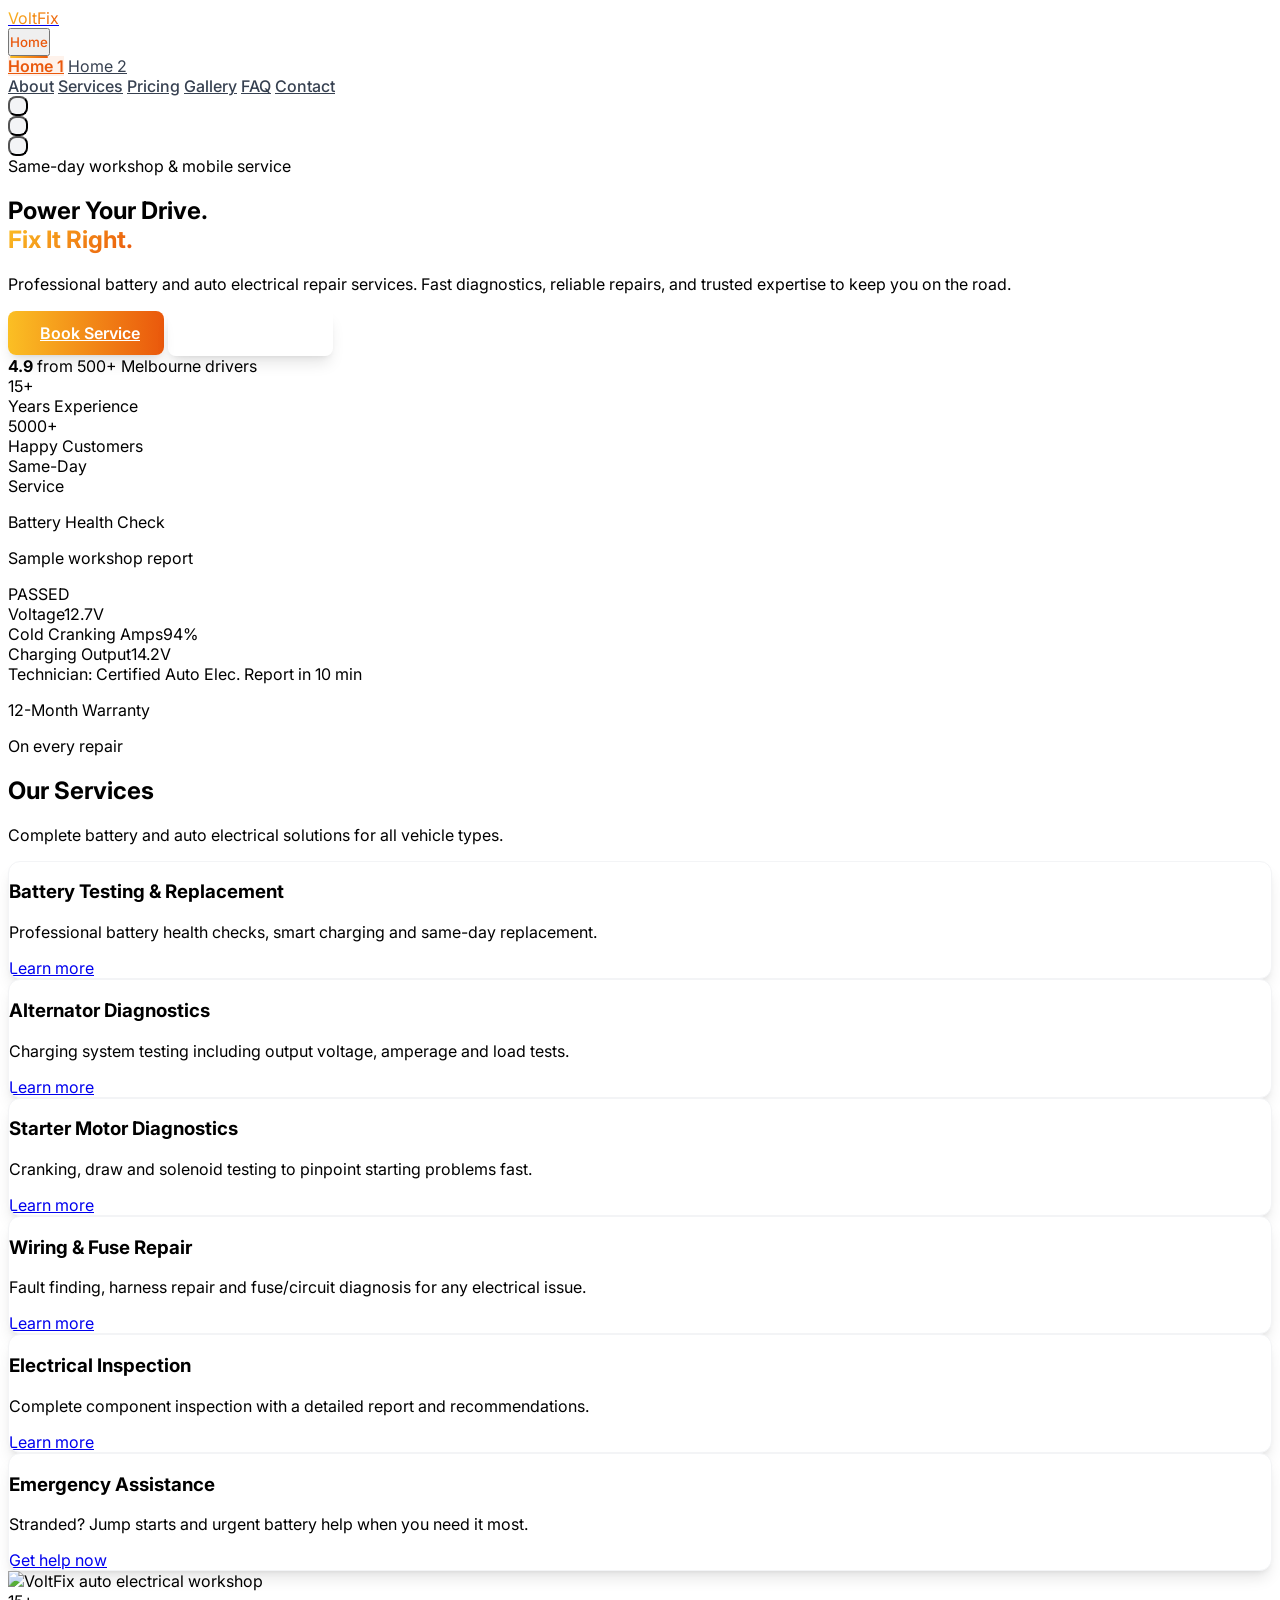
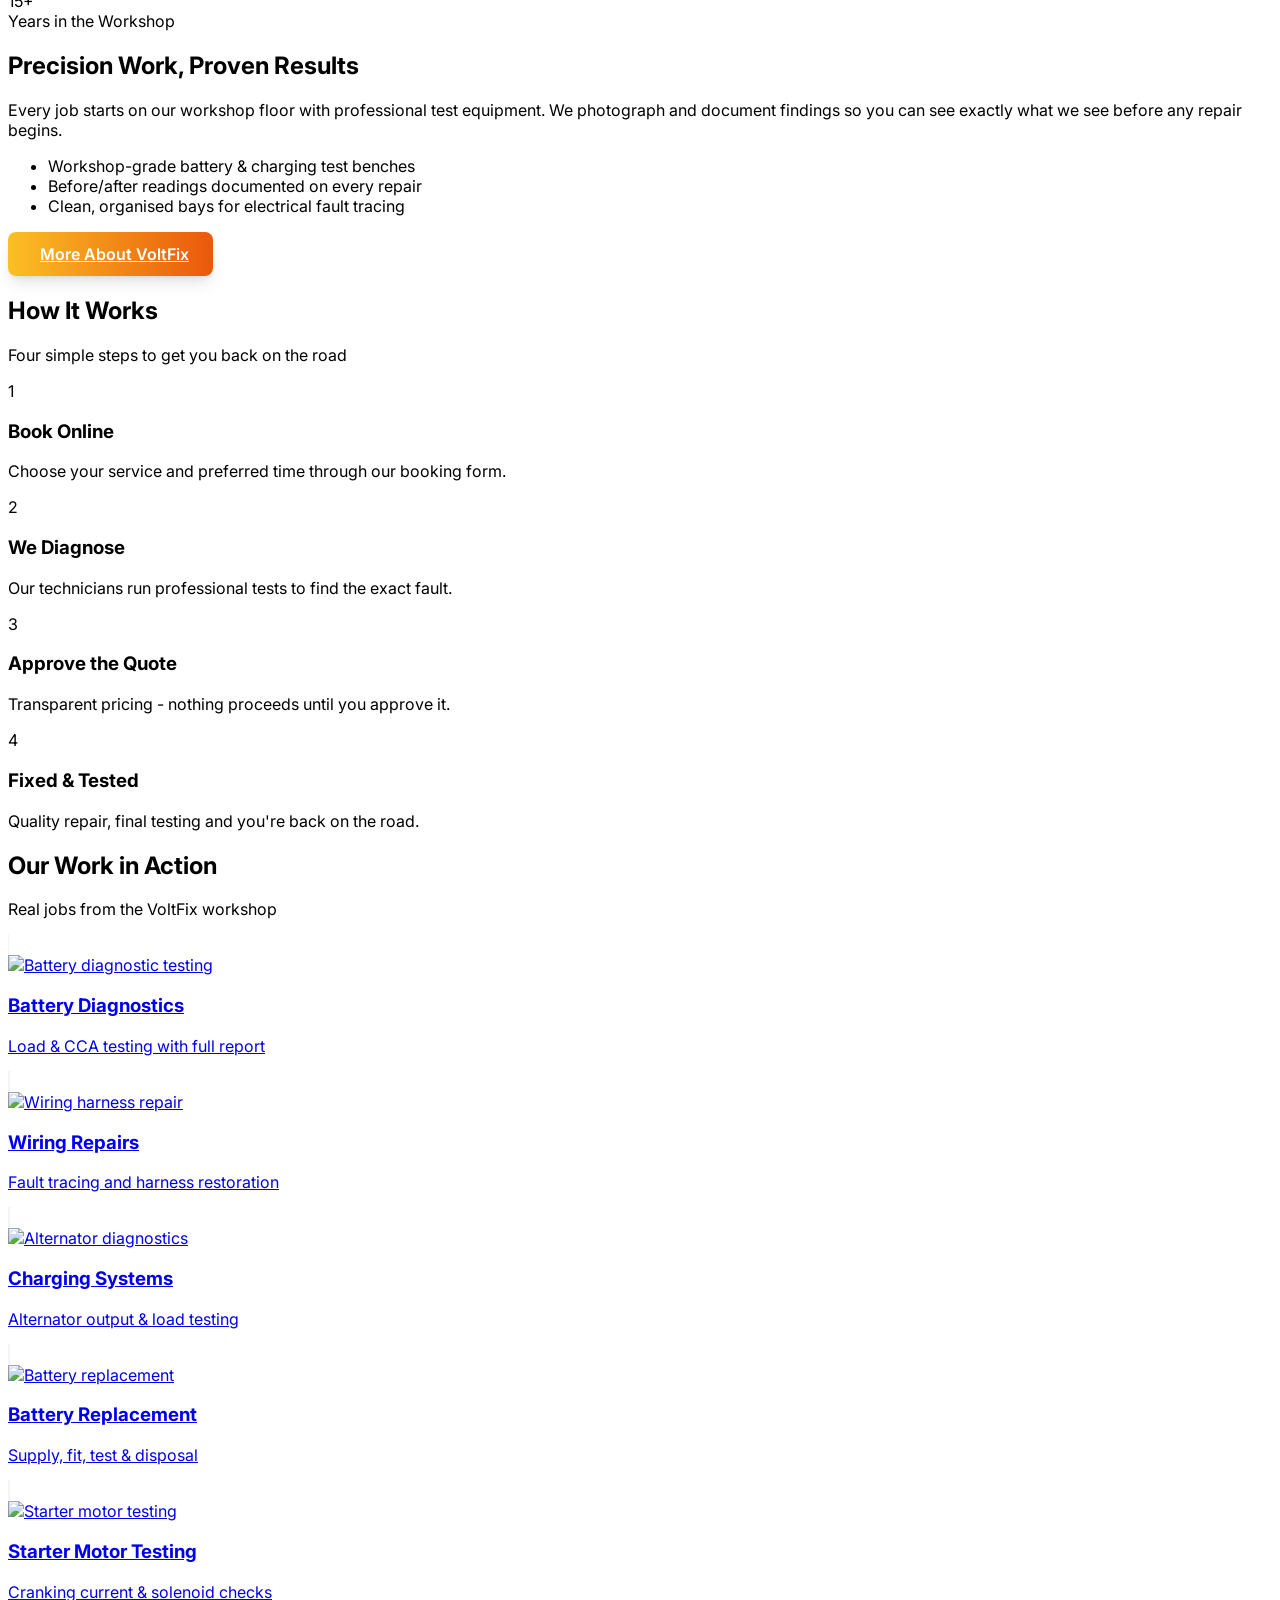
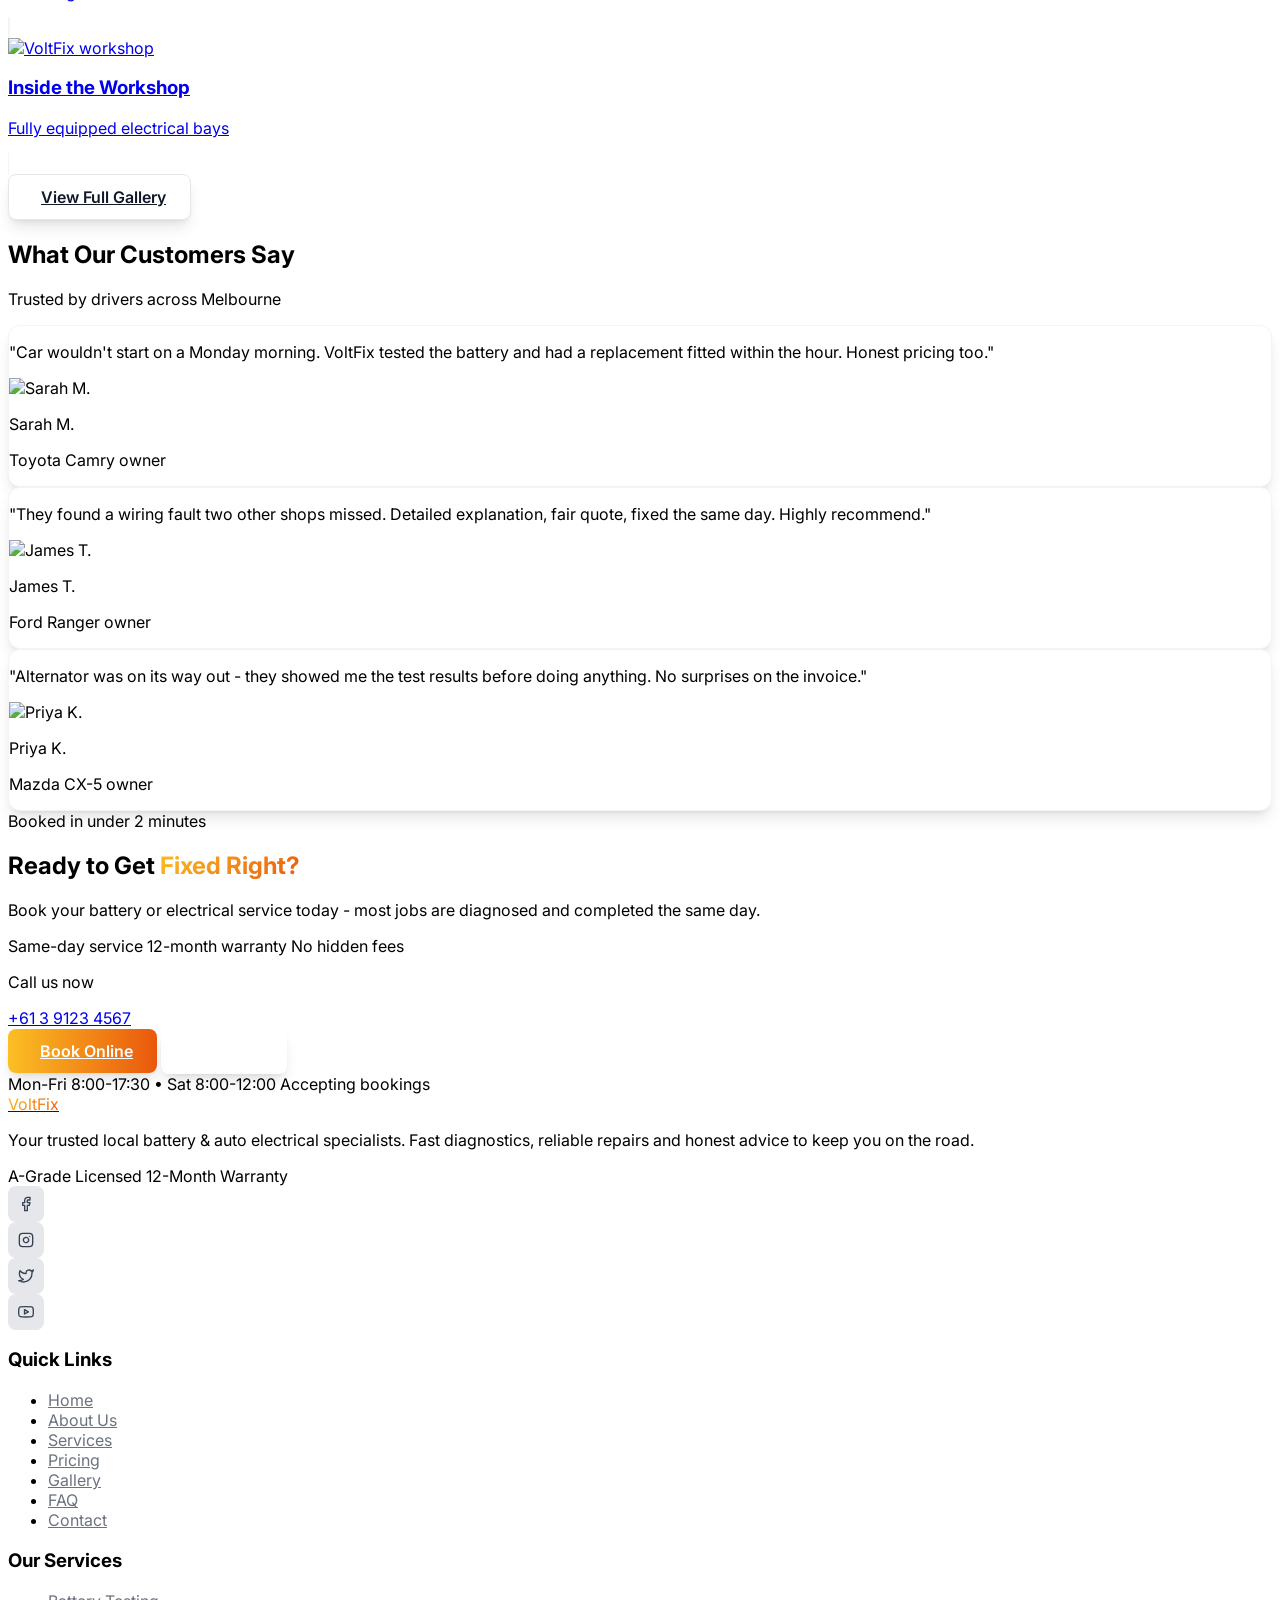
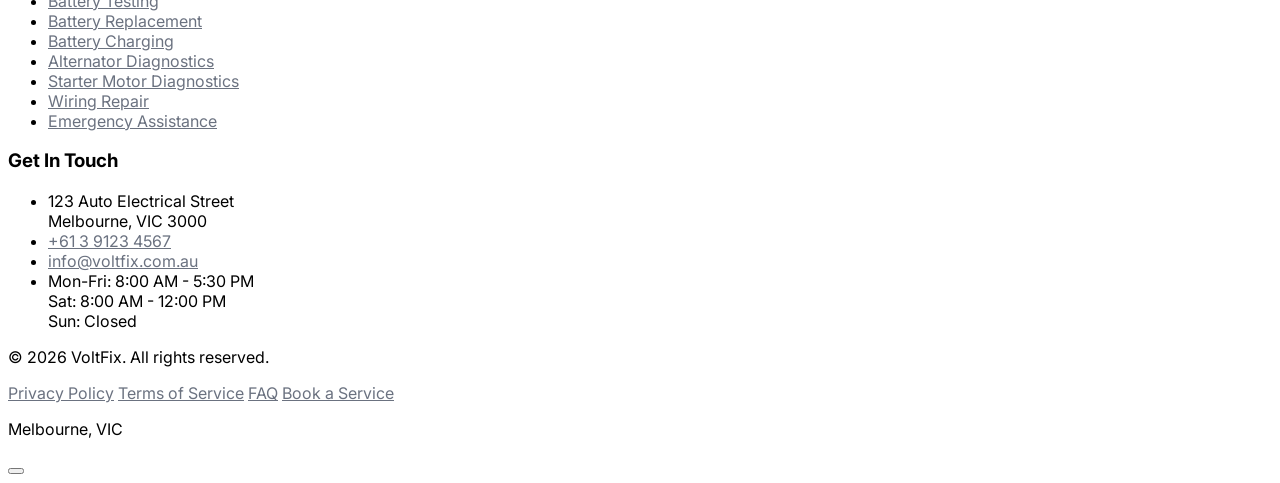
==== commit 43f3e60d: "updated code" ====
--- a/index.html
+++ b/index.html
@@ -5,6 +5,7 @@
   <meta name="viewport" content="width=device-width, initial-scale=1.0">
   <title>VoltFix - Power Your Drive. Fix It Right.</title>
   <meta name="description" content="Local battery and auto electrical repair service. Professional battery testing, replacement, alternator diagnostics, wiring repair & more.">
+  <link rel="icon" type="image/svg+xml" href="favicon.svg">
   
   <script src="https://cdn.tailwindcss.com"></script>
   <script>
@@ -69,15 +70,15 @@
           </div>
           <div class="grid grid-cols-3 gap-4 sm:gap-6 max-w-xl">
             <div class="border-l-2 border-orange-500 pl-4">
-              <div class="text-2xl sm:text-3xl font-bold text-yellow-400 whitespace-nowrap">15+</div>
+              <div class="text-2xl sm:text-3xl font-bold text-yellow-400 leading-snug">15+</div>
               <div class="text-sm text-gray-300">Years Experience</div>
             </div>
             <div class="border-l-2 border-orange-500 pl-4">
-              <div class="text-2xl sm:text-3xl font-bold text-yellow-400 whitespace-nowrap">5000+</div>
+              <div class="text-2xl sm:text-3xl font-bold text-yellow-400 leading-snug">5000+</div>
               <div class="text-sm text-gray-300">Happy Customers</div>
             </div>
             <div class="border-l-2 border-orange-500 pl-4">
-              <div class="text-2xl sm:text-3xl font-bold text-yellow-400 whitespace-nowrap">Same-Day</div>
+              <div class="text-2xl sm:text-3xl font-bold text-yellow-400 leading-snug">Same-Day</div>
               <div class="text-sm text-gray-300">Service</div>
             </div>
           </div>
@@ -141,40 +142,40 @@
         <p class="text-gray-600 dark:text-gray-400 text-lg max-w-3xl mx-auto">Complete battery and auto electrical solutions for all vehicle types.</p>
       </div>
       <div class="grid md:grid-cols-2 lg:grid-cols-3 gap-8">
-        <div class="card p-6 animate-on-scroll">
+        <div class="card p-6 animate-on-scroll flex flex-col">
           <div class="w-12 h-12 bg-orange-100 dark:bg-orange-900/30 rounded-lg flex items-center justify-center mb-4"><i data-lucide="battery-charging" class="text-orange-600 dark:text-orange-400"></i></div>
           <h3 class="text-xl font-semibold text-gray-900 dark:text-white mb-2">Battery Testing & Replacement</h3>
-          <p class="text-gray-600 dark:text-gray-400 mb-4">Professional battery health checks, smart charging and same-day replacement.</p>
+          <p class="text-gray-600 dark:text-gray-400 mb-4 flex-grow">Professional battery health checks, smart charging and same-day replacement.</p>
           <a href="services.html" class="text-orange-600 dark:text-orange-400 font-medium hover:underline inline-flex items-center gap-1">Learn more <i data-lucide="arrow-right" class="w-4 h-4"></i></a>
         </div>
-        <div class="card p-6 animate-on-scroll">
+        <div class="card p-6 animate-on-scroll flex flex-col">
           <div class="w-12 h-12 bg-orange-100 dark:bg-orange-900/30 rounded-lg flex items-center justify-center mb-4"><i data-lucide="gauge" class="text-orange-600 dark:text-orange-400"></i></div>
           <h3 class="text-xl font-semibold text-gray-900 dark:text-white mb-2">Alternator Diagnostics</h3>
-          <p class="text-gray-600 dark:text-gray-400 mb-4">Charging system testing including output voltage, amperage and load tests.</p>
+          <p class="text-gray-600 dark:text-gray-400 mb-4 flex-grow">Charging system testing including output voltage, amperage and load tests.</p>
           <a href="services.html" class="text-orange-600 dark:text-orange-400 font-medium hover:underline inline-flex items-center gap-1">Learn more <i data-lucide="arrow-right" class="w-4 h-4"></i></a>
         </div>
-        <div class="card p-6 animate-on-scroll">
+        <div class="card p-6 animate-on-scroll flex flex-col">
           <div class="w-12 h-12 bg-orange-100 dark:bg-orange-900/30 rounded-lg flex items-center justify-center mb-4"><i data-lucide="key" class="text-orange-600 dark:text-orange-400"></i></div>
           <h3 class="text-xl font-semibold text-gray-900 dark:text-white mb-2">Starter Motor Diagnostics</h3>
-          <p class="text-gray-600 dark:text-gray-400 mb-4">Cranking, draw and solenoid testing to pinpoint starting problems fast.</p>
+          <p class="text-gray-600 dark:text-gray-400 mb-4 flex-grow">Cranking, draw and solenoid testing to pinpoint starting problems fast.</p>
           <a href="services.html" class="text-orange-600 dark:text-orange-400 font-medium hover:underline inline-flex items-center gap-1">Learn more <i data-lucide="arrow-right" class="w-4 h-4"></i></a>
         </div>
-        <div class="card p-6 animate-on-scroll">
+        <div class="card p-6 animate-on-scroll flex flex-col">
           <div class="w-12 h-12 bg-orange-100 dark:bg-orange-900/30 rounded-lg flex items-center justify-center mb-4"><i data-lucide="cable" class="text-orange-600 dark:text-orange-400"></i></div>
           <h3 class="text-xl font-semibold text-gray-900 dark:text-white mb-2">Wiring & Fuse Repair</h3>
-          <p class="text-gray-600 dark:text-gray-400 mb-4">Fault finding, harness repair and fuse/circuit diagnosis for any electrical issue.</p>
+          <p class="text-gray-600 dark:text-gray-400 mb-4 flex-grow">Fault finding, harness repair and fuse/circuit diagnosis for any electrical issue.</p>
           <a href="services.html" class="text-orange-600 dark:text-orange-400 font-medium hover:underline inline-flex items-center gap-1">Learn more <i data-lucide="arrow-right" class="w-4 h-4"></i></a>
         </div>
-        <div class="card p-6 animate-on-scroll">
+        <div class="card p-6 animate-on-scroll flex flex-col">
           <div class="w-12 h-12 bg-orange-100 dark:bg-orange-900/30 rounded-lg flex items-center justify-center mb-4"><i data-lucide="clipboard-check" class="text-orange-600 dark:text-orange-400"></i></div>
           <h3 class="text-xl font-semibold text-gray-900 dark:text-white mb-2">Electrical Inspection</h3>
-          <p class="text-gray-600 dark:text-gray-400 mb-4">Complete component inspection with a detailed report and recommendations.</p>
+          <p class="text-gray-600 dark:text-gray-400 mb-4 flex-grow">Complete component inspection with a detailed report and recommendations.</p>
           <a href="services.html" class="text-orange-600 dark:text-orange-400 font-medium hover:underline inline-flex items-center gap-1">Learn more <i data-lucide="arrow-right" class="w-4 h-4"></i></a>
         </div>
-        <div class="card p-6 animate-on-scroll">
+        <div class="card p-6 animate-on-scroll flex flex-col">
           <div class="w-12 h-12 bg-orange-100 dark:bg-orange-900/30 rounded-lg flex items-center justify-center mb-4"><i data-lucide="siren" class="text-orange-600 dark:text-orange-400"></i></div>
           <h3 class="text-xl font-semibold text-gray-900 dark:text-white mb-2">Emergency Assistance</h3>
-          <p class="text-gray-600 dark:text-gray-400 mb-4">Stranded? Jump starts and urgent battery help when you need it most.</p>
+          <p class="text-gray-600 dark:text-gray-400 mb-4 flex-grow">Stranded? Jump starts and urgent battery help when you need it most.</p>
           <a href="contact.html" class="text-orange-600 dark:text-orange-400 font-medium hover:underline inline-flex items-center gap-1">Get help now <i data-lucide="arrow-right" class="w-4 h-4"></i></a>
         </div>
       </div>
@@ -322,36 +323,36 @@
         <p class="text-gray-600 dark:text-gray-400 text-lg">Trusted by drivers across Melbourne</p>
       </div>
       <div class="grid md:grid-cols-3 gap-8">
-        <div class="card p-6 animate-on-scroll">
+        <div class="card p-6 animate-on-scroll flex flex-col">
           <div class="flex gap-1 text-yellow-400 mb-4">
             <i data-lucide="star" class="w-5 h-5 fill-current"></i><i data-lucide="star" class="w-5 h-5 fill-current"></i><i data-lucide="star" class="w-5 h-5 fill-current"></i><i data-lucide="star" class="w-5 h-5 fill-current"></i><i data-lucide="star" class="w-5 h-5 fill-current"></i>
           </div>
           <p class="text-gray-600 dark:text-gray-300 mb-6 italic">"Car wouldn't start on a Monday morning. VoltFix tested the battery and had a replacement fitted within the hour. Honest pricing too."</p>
-          <div class="flex items-center gap-3">
+          <div class="flex items-center gap-3 mt-auto">
             <div class="w-10 h-10 rounded-full overflow-hidden ring-2 ring-orange-500/40 flex-shrink-0">
               <img src="https://randomuser.me/api/portraits/women/44.jpg" alt="Sarah M." class="w-full h-full object-cover">
             </div>
             <div><p class="font-semibold text-gray-900 dark:text-white text-sm">Sarah M.</p><p class="text-gray-500 text-xs">Toyota Camry owner</p></div>
           </div>
         </div>
-        <div class="card p-6 animate-on-scroll">
+        <div class="card p-6 animate-on-scroll flex flex-col">
           <div class="flex gap-1 text-yellow-400 mb-4">
             <i data-lucide="star" class="w-5 h-5 fill-current"></i><i data-lucide="star" class="w-5 h-5 fill-current"></i><i data-lucide="star" class="w-5 h-5 fill-current"></i><i data-lucide="star" class="w-5 h-5 fill-current"></i><i data-lucide="star" class="w-5 h-5 fill-current"></i>
           </div>
           <p class="text-gray-600 dark:text-gray-300 mb-6 italic">"They found a wiring fault two other shops missed. Detailed explanation, fair quote, fixed the same day. Highly recommend."</p>
-          <div class="flex items-center gap-3">
+          <div class="flex items-center gap-3 mt-auto">
             <div class="w-10 h-10 rounded-full overflow-hidden ring-2 ring-orange-500/40 flex-shrink-0">
               <img src="https://randomuser.me/api/portraits/men/32.jpg" alt="James T." class="w-full h-full object-cover">
             </div>
             <div><p class="font-semibold text-gray-900 dark:text-white text-sm">James T.</p><p class="text-gray-500 text-xs">Ford Ranger owner</p></div>
           </div>
         </div>
-        <div class="card p-6 animate-on-scroll">
+        <div class="card p-6 animate-on-scroll flex flex-col">
           <div class="flex gap-1 text-yellow-400 mb-4">
             <i data-lucide="star" class="w-5 h-5 fill-current"></i><i data-lucide="star" class="w-5 h-5 fill-current"></i><i data-lucide="star" class="w-5 h-5 fill-current"></i><i data-lucide="star" class="w-5 h-5 fill-current"></i><i data-lucide="star" class="w-5 h-5 fill-current"></i>
           </div>
           <p class="text-gray-600 dark:text-gray-300 mb-6 italic">"Alternator was on its way out - they showed me the test results before doing anything. No surprises on the invoice."</p>
-          <div class="flex items-center gap-3">
+          <div class="flex items-center gap-3 mt-auto">
             <div class="w-10 h-10 rounded-full overflow-hidden ring-2 ring-orange-500/40 flex-shrink-0">
               <img src="https://randomuser.me/api/portraits/women/65.jpg" alt="Priya K." class="w-full h-full object-cover">
             </div>
--- a/css/styles.css
+++ b/css/styles.css
@@ -301,6 +301,32 @@
   }
 }
 
+.mobile-toggle-btn {
+  display: inline-flex;
+  align-items: center;
+  justify-content: center;
+  flex: 1;
+  padding: 0.625rem;
+  border-radius: 0.5rem;
+  background: #f3f4f6;
+  color: #374151;
+  transition: all 0.2s ease;
+}
+
+.dark .mobile-toggle-btn {
+  background: #1f2937;
+  color: #d1d5db;
+}
+
+.mobile-toggle-btn:hover {
+  background: #e5e7eb;
+  transform: scale(1.05);
+}
+
+.dark .mobile-toggle-btn:hover {
+  background: #374151;
+}
+
 /* Mobile menu */
 .mobile-menu {
   max-height: 0;
@@ -365,12 +391,16 @@
 
 /* Footer */
 .footer-link {
+  color: #6b7280;
+  transition: color 0.2s ease;
+}
+
+.dark .footer-link {
   color: #9ca3af;
-  transition: color 0.2s ease;
 }
 
 .footer-link:hover {
-  color: #fb923c;
+  color: #ea580c;
 }
 
 .footer-social {
@@ -380,9 +410,14 @@
   width: 2.25rem;
   height: 2.25rem;
   border-radius: 0.5rem;
+  background: #e5e7eb;
+  color: #374151;
+  transition: all 0.2s ease;
+}
+
+.dark .footer-social {
   background: #1f2937;
   color: #d1d5db;
-  transition: all 0.2s ease;
 }
 
 .footer-social:hover {
@@ -393,12 +428,16 @@
 
 /* FAQ */
 .faq-answer {
-  max-height: none;
-  overflow: visible;
+  display: block;
+  max-height: 0;
+  overflow: hidden;
+  padding: 0 1.5rem;
+  transition: max-height 0.3s ease-out, padding 0.3s ease-out;
 }
 
 .faq-answer.active {
   max-height: none;
+  padding: 0 1.5rem 1.5rem;
 }
 
 .faq-question h3 {
@@ -412,6 +451,12 @@
 
 /* Service filter */
 .filter-btn.is-active {
+  background-color: #ea580c;
+  border-color: transparent;
+  color: #fff;
+}
+
+.service-pill.is-active {
   background-color: #ea580c;
   border-color: transparent;
   color: #fff;
